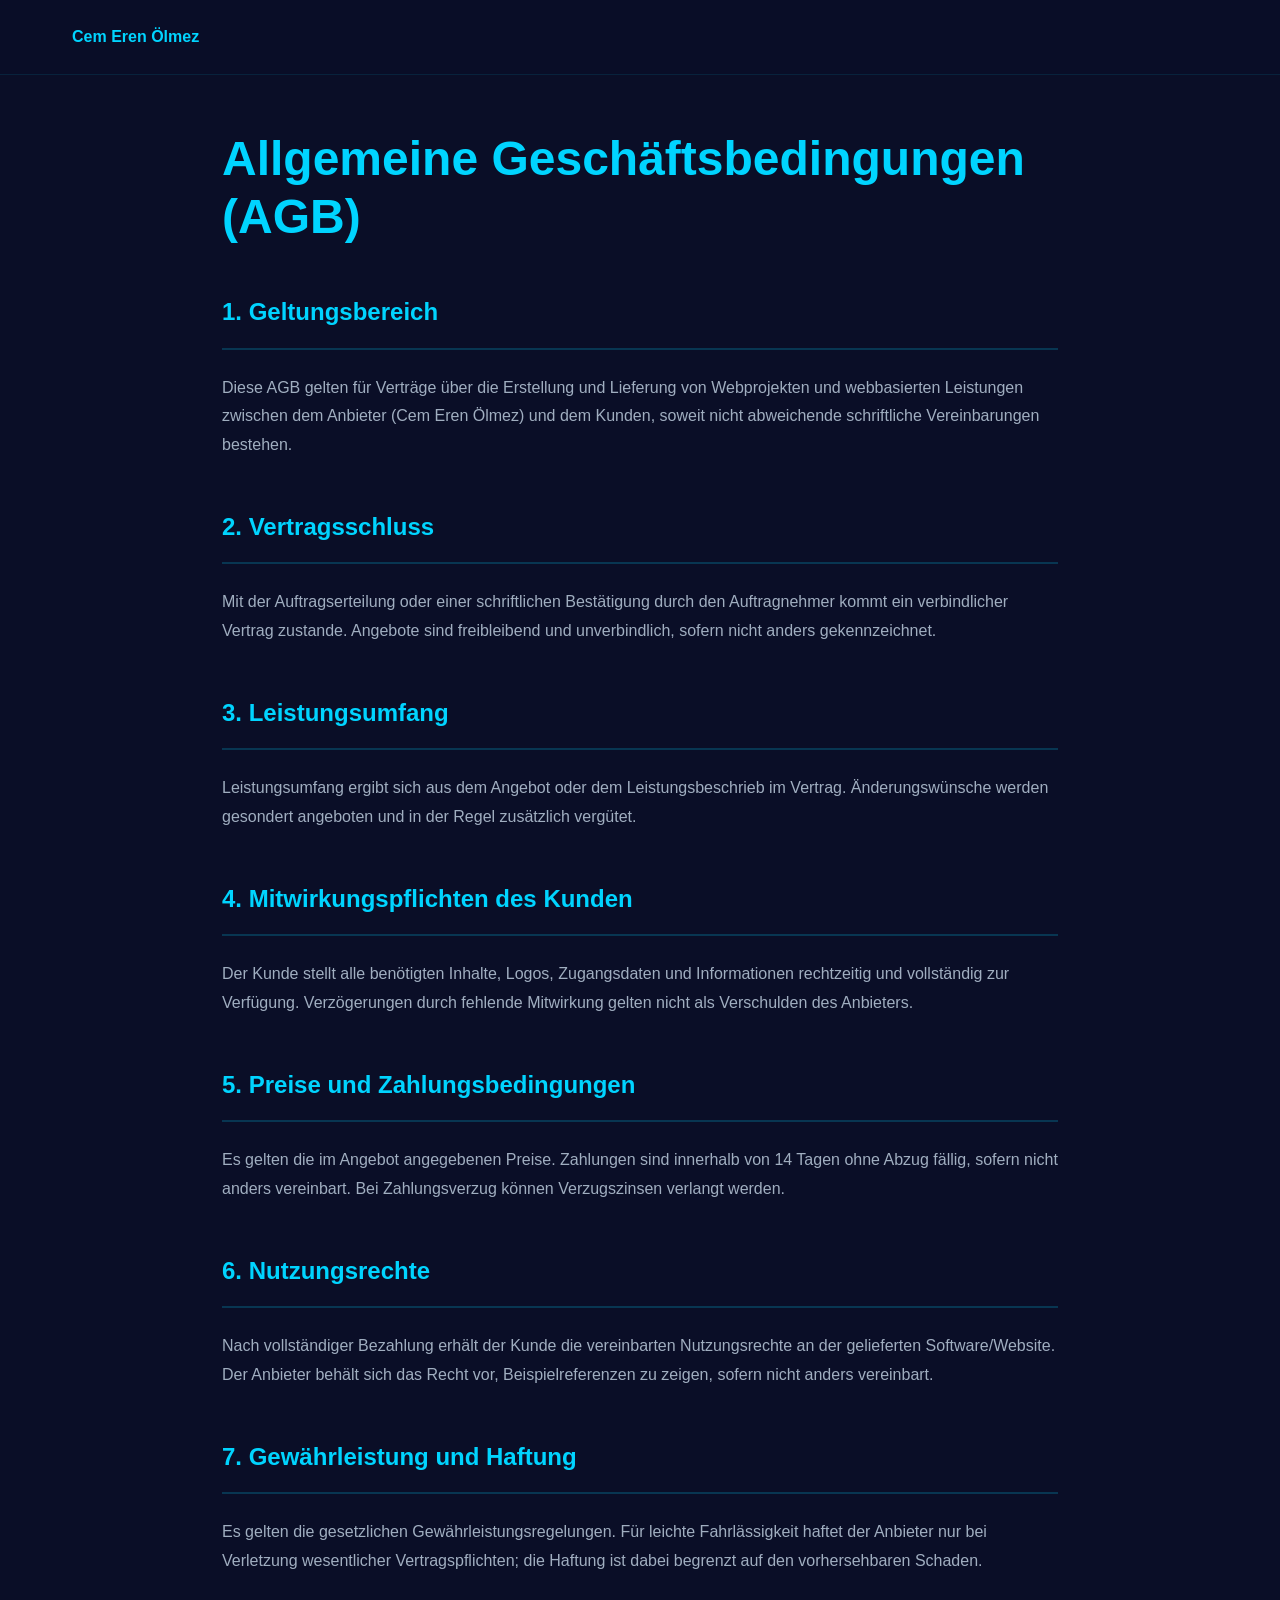
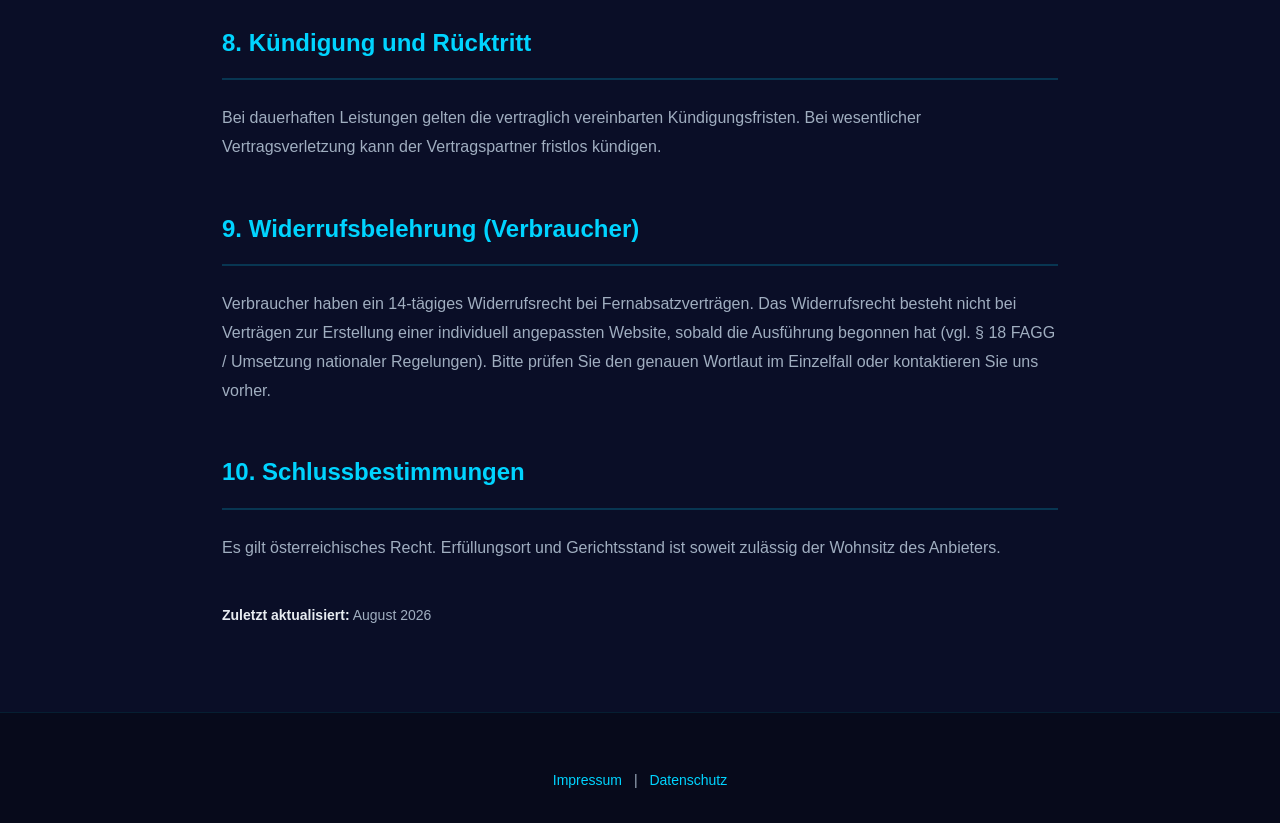
==== agb.html @ 2ee8f407 "Add AGB, invoice template; update impressum & datenschutz for business use; cookie consent and respo" ====
<!doctype html>
<html lang="de">
  <head>
    <meta charset="utf-8" />
    <meta name="viewport" content="width=device-width, initial-scale=1" />
    <title>AGB – Allgemeine Geschäftsbedingungen</title>
    <link rel="stylesheet" href="style.css" />
  </head>
  <body>
    <nav class="navbar">
      <div class="nav-container">
        <a href="index.html" class="nav-logo">Cem Eren Ölmez</a>
      </div>
    </nav>

    <section class="legal-page" style="margin-top: 70px; padding: 60px 20px">
      <div class="container" style="max-width: 900px">
        <h1>Allgemeine Geschäftsbedingungen (AGB)</h1>

        <h2>1. Geltungsbereich</h2>
        <p>
          Diese AGB gelten für Verträge über die Erstellung und Lieferung von
          Webprojekten und webbasierten Leistungen zwischen dem Anbieter (Cem
          Eren Ölmez) und dem Kunden, soweit nicht abweichende schriftliche
          Vereinbarungen bestehen.
        </p>

        <h2>2. Vertragsschluss</h2>
        <p>
          Mit der Auftragserteilung oder einer schriftlichen Bestätigung durch
          den Auftragnehmer kommt ein verbindlicher Vertrag zustande. Angebote
          sind freibleibend und unverbindlich, sofern nicht anders
          gekennzeichnet.
        </p>

        <h2>3. Leistungsumfang</h2>
        <p>
          Leistungsumfang ergibt sich aus dem Angebot oder dem
          Leistungsbeschrieb im Vertrag. Änderungswünsche werden gesondert
          angeboten und in der Regel zusätzlich vergütet.
        </p>

        <h2>4. Mitwirkungspflichten des Kunden</h2>
        <p>
          Der Kunde stellt alle benötigten Inhalte, Logos, Zugangsdaten und
          Informationen rechtzeitig und vollständig zur Verfügung. Verzögerungen
          durch fehlende Mitwirkung gelten nicht als Verschulden des Anbieters.
        </p>

        <h2>5. Preise und Zahlungsbedingungen</h2>
        <p>
          Es gelten die im Angebot angegebenen Preise. Zahlungen sind innerhalb
          von 14 Tagen ohne Abzug fällig, sofern nicht anders vereinbart. Bei
          Zahlungsverzug können Verzugszinsen verlangt werden.
        </p>

        <h2>6. Nutzungsrechte</h2>
        <p>
          Nach vollständiger Bezahlung erhält der Kunde die vereinbarten
          Nutzungsrechte an der gelieferten Software/Website. Der Anbieter
          behält sich das Recht vor, Beispielreferenzen zu zeigen, sofern nicht
          anders vereinbart.
        </p>

        <h2>7. Gewährleistung und Haftung</h2>
        <p>
          Es gelten die gesetzlichen Gewährleistungsregelungen. Für leichte
          Fahrlässigkeit haftet der Anbieter nur bei Verletzung wesentlicher
          Vertragspflichten; die Haftung ist dabei begrenzt auf den
          vorhersehbaren Schaden.
        </p>

        <h2>8. Kündigung und Rücktritt</h2>
        <p>
          Bei dauerhaften Leistungen gelten die vertraglich vereinbarten
          Kündigungsfristen. Bei wesentlicher Vertragsverletzung kann der
          Vertragspartner fristlos kündigen.
        </p>

        <h2>9. Widerrufsbelehrung (Verbraucher)</h2>
        <p>
          Verbraucher haben ein 14-tägiges Widerrufsrecht bei
          Fernabsatzverträgen. Das Widerrufsrecht besteht nicht bei Verträgen
          zur Erstellung einer individuell angepassten Website, sobald die
          Ausführung begonnen hat (vgl. § 18 FAGG / Umsetzung nationaler
          Regelungen). Bitte prüfen Sie den genauen Wortlaut im Einzelfall oder
          kontaktieren Sie uns vorher.
        </p>

        <h2>10. Schlussbestimmungen</h2>
        <p>
          Es gilt österreichisches Recht. Erfüllungsort und Gerichtsstand ist
          soweit zulässig der Wohnsitz des Anbieters.
        </p>

        <p style="margin-top: 40px; font-size: 14px; color: #a0aec0">
          <strong>Zuletzt aktualisiert:</strong> August 2026
        </p>
      </div>
    </section>

    <footer class="footer">
      <div class="container">
        <div class="footer-links">
          <a href="impressum.html">Impressum</a>
          <span> | </span>
          <a href="datenschutz.html">Datenschutz</a>
        </div>
      </div>
    </footer>

    <script src="script.js"></script>
  </body>
</html>
---- style.css ----
/* ========== CSS-Variablen / Design System ========== */
:root {
  /* Farben */
  --primary-color: #00d4ff;
  --secondary-color: #0096d4;
  --dark-bg: #0a0e27;
  --dark-bg-light: #151b34;
  --text-light: #e8ecf1;
  --text-muted: #a0aec0;

  /* Typografie */
  --font-family:
    "Inter", "Manrope", -apple-system, BlinkMacSystemFont, "Segoe UI",
    sans-serif;
  --font-size-base: 16px;
  --font-size-small: 14px;
  --font-size-large: 20px;
  --font-size-xl: 24px;
  --font-size-2xl: 32px;
  --font-size-3xl: 48px;

  /* Fluid typography for headings */
  --fluid-h1: clamp(1.8rem, 2.5vw + 1rem, 3rem);

  /* Abstände */
  --spacing-xs: 8px;
  --spacing-sm: 16px;
  --spacing-md: 24px;
  --spacing-lg: 32px;
  --spacing-xl: 48px;
  --spacing-2xl: 64px;

  /* Übergänge */
  --transition: all 0.3s ease;
}

/* ========== Basis-Styles ========== */
* {
  margin: 0;
  padding: 0;
  box-sizing: border-box;
}

html {
  scroll-behavior: smooth;
  scroll-padding-top: 150px;
}

body {
  font-family: var(--font-family);
  font-size: var(--font-size-base);
  background-color: var(--dark-bg);
  color: var(--text-light);
  line-height: 1.6;
  overflow-x: hidden;
}

/* ========== Typography ========== */
h1 {
  font-size: var(--font-size-3xl);
  font-weight: 700;
  margin-bottom: var(--spacing-md);
  line-height: 1.2;
}

h2 {
  font-size: var(--font-size-2xl);
  font-weight: 700;
  margin-bottom: var(--spacing-lg);
  text-align: center;
}

h3 {
  font-size: var(--font-size-xl);
  font-weight: 600;
  margin-bottom: var(--spacing-sm);
}

p {
  margin-bottom: var(--spacing-md);
  color: var(--text-muted);
}

a {
  color: var(--primary-color);
  text-decoration: none;
  transition: var(--transition);
}

a:hover {
  color: var(--secondary-color);
}

/* ========== Container ========== */
.container {
  max-width: 1200px;
  margin: 0 auto;
  padding: 0 var(--spacing-lg);
}

/* ========== Navigation ========== */
.navbar {
  position: fixed;
  top: 0;
  width: 100%;
  background-color: rgba(10, 14, 39, 0.95);
  backdrop-filter: blur(10px);
  z-index: 100;
  border-bottom: 1px solid rgba(0, 212, 255, 0.1);
}

.nav-container {
  max-width: 1200px;
  margin: 0 auto;
  padding: var(--spacing-md) var(--spacing-lg);
  display: flex;
  justify-content: space-between;
  align-items: center;
}

.nav-logo {
  font-size: var(--font-size-lg);
  font-weight: 700;
  color: var(--primary-color);
}

.nav-links {
  display: flex;
  list-style: none;
  gap: var(--spacing-lg);
}

.nav-links a {
  color: var(--text-light);
  font-size: var(--font-size-small);
  font-weight: 500;
  transition: var(--transition);
}

.nav-links a:hover {
  color: var(--primary-color);
}

/* ========== Burger Menu ========== */
.burger-menu {
  display: none;
  flex-direction: column;
  background: none;
  border: none;
  cursor: pointer;
  gap: 6px;
}

.burger-menu span {
  width: 25px;
  height: 3px;
  background-color: var(--primary-color);
  border-radius: 2px;
  transition: var(--transition);
}

.burger-menu.active span:nth-child(1) {
  transform: rotate(45deg) translate(10px, 10px);
}

.burger-menu.active span:nth-child(2) {
  opacity: 0;
}

.burger-menu.active span:nth-child(3) {
  transform: rotate(-45deg) translate(7px, -7px);
}

/* ========== Hero Section ========== */
.hero {
  margin-top: 70px;
  min-height: calc(100vh - 70px);
  display: flex;
  align-items: center;
  justify-content: center;
  background: linear-gradient(
    135deg,
    var(--dark-bg) 0%,
    var(--dark-bg-light) 100%
  );
  position: relative;
  overflow: hidden;
}

.hero::before {
  content: "";
  position: absolute;
  width: 500px;
  height: 500px;
  background: radial-gradient(
    circle,
    rgba(0, 212, 255, 0.1) 0%,
    transparent 70%
  );
  border-radius: 50%;
  top: -200px;
  right: -200px;
}

.hero-content {
  text-align: center;
  position: relative;
  z-index: 1;
  max-width: 700px;
  padding: 0 var(--spacing-md);
}

.hero-content h1 {
  font-size: var(--fluid-h1);
  background: linear-gradient(
    135deg,
    var(--primary-color) 0%,
    var(--secondary-color) 100%
  );
  -webkit-background-clip: text;
  -webkit-text-fill-color: transparent;
  background-clip: text;
  margin-bottom: var(--spacing-md);
}

.hero-subtitle {
  font-size: var(--font-size-xl);
  color: var(--text-light);
  margin-bottom: var(--spacing-sm);
  font-weight: 600;
}

.hero-description {
  font-size: var(--font-size-large);
  color: var(--text-muted);
  margin-bottom: var(--spacing-xl);
}

.hero-buttons {
  display: flex;
  gap: var(--spacing-md);
  justify-content: center;
  flex-wrap: wrap;
}

/* ========== Buttons ========== */
.btn {
  padding: var(--spacing-sm) var(--spacing-lg);
  border-radius: 8px;
  font-weight: 600;
  font-size: var(--font-size-small);
  border: 2px solid transparent;
  cursor: pointer;
  transition: var(--transition);
  display: inline-block;
  text-align: center;
}

.btn-primary {
  background-color: var(--primary-color);
  color: var(--dark-bg);
}

.btn-primary:hover {
  background-color: var(--secondary-color);
  transform: translateY(-2px);
  box-shadow: 0 10px 30px rgba(0, 212, 255, 0.2);
}

.btn-secondary {
  border: 2px solid var(--primary-color);
  color: var(--primary-color);
  background-color: transparent;
}

.btn-secondary:hover {
  background-color: rgba(0, 212, 255, 0.1);
  transform: translateY(-2px);
}

.btn-small {
  padding: var(--spacing-xs) var(--spacing-md);
  font-size: var(--font-size-small);
}

/* ========== Sections ========== */
section {
  padding: var(--spacing-2xl) 0;
}

section.about,
section.services,
section.process,
section.contact {
  background-color: var(--dark-bg-light);
}

section h2 {
  color: var(--primary-color);
  margin-bottom: var(--spacing-xl);
}

/* ========== About Section ========== */
.about p {
  color: var(--text-light);
  font-size: var(--font-size-large);
  max-width: 800px;
  margin: 0 auto;
  text-align: center;
}

/* ========== Skills Section ========== */
.skills-grid {
  display: grid;
  grid-template-columns: repeat(auto-fit, minmax(250px, 1fr));
  gap: var(--spacing-lg);
}

.skill-card {
  background-color: var(--dark-bg-light);
  padding: var(--spacing-lg);
  border-radius: 12px;
  border: 1px solid rgba(0, 212, 255, 0.2);
  transition: var(--transition);
}

.skill-card:hover {
  border-color: var(--primary-color);
  transform: translateY(-5px);
  box-shadow: 0 10px 30px rgba(0, 212, 255, 0.1);
}

.skill-card h3 {
  color: var(--primary-color);
  margin-bottom: var(--spacing-md);
}

.skill-card p {
  color: var(--text-muted);
}

/* ========== Projects Section ========== */
.projects-grid {
  display: grid;
  grid-template-columns: repeat(auto-fit, minmax(300px, 1fr));
  gap: var(--spacing-lg);
}

.project-card {
  background-color: var(--dark-bg-light);
  padding: var(--spacing-lg);
  border-radius: 12px;
  border: 1px solid rgba(0, 212, 255, 0.2);
  transition: var(--transition);
}

.project-card:hover {
  border-color: var(--primary-color);
  transform: translateY(-5px);
  box-shadow: 0 10px 30px rgba(0, 212, 255, 0.1);
}

.project-card h3 {
  color: var(--primary-color);
  margin-bottom: var(--spacing-md);
}

.project-card p {
  margin-bottom: var(--spacing-md);
  color: var(--text-muted);
}

/* ========== Services Section ========== */
.services-grid {
  display: grid;
  grid-template-columns: repeat(auto-fit, minmax(280px, 1fr));
  gap: var(--spacing-lg);
}

.service-item {
  background-color: rgba(0, 212, 255, 0.05);
  padding: var(--spacing-lg);
  border-radius: 12px;
  border-left: 4px solid var(--primary-color);
  transition: var(--transition);
}

.service-item:hover {
  background-color: rgba(0, 212, 255, 0.1);
  transform: translateX(5px);
}

.service-item h3 {
  color: var(--primary-color);
  margin-bottom: var(--spacing-sm);
}

.service-item p {
  color: var(--text-muted);
  font-size: var(--font-size-small);
}

/* ========== Process Section ========== */
.process-steps {
  display: grid;
  grid-template-columns: repeat(auto-fit, minmax(200px, 1fr));
  gap: var(--spacing-lg);
}

.step {
  text-align: center;
  padding: var(--spacing-lg);
  background-color: rgba(0, 212, 255, 0.05);
  border-radius: 12px;
  transition: var(--transition);
}

.step:hover {
  background-color: rgba(0, 212, 255, 0.1);
  transform: translateY(-5px);
}

.step-number {
  display: inline-flex;
  align-items: center;
  justify-content: center;
  width: 50px;
  height: 50px;
  background-color: var(--primary-color);
  color: var(--dark-bg);
  border-radius: 50%;
  font-size: var(--font-size-xl);
  font-weight: 700;
  margin-bottom: var(--spacing-md);
}

.step h3 {
  color: var(--primary-color);
  margin-bottom: var(--spacing-sm);
}

.step p {
  font-size: var(--font-size-small);
  color: var(--text-muted);
}

/* ========== Contact Section ========== */
.contact {
  text-align: center;
}

.contact h2 {
  color: var(--primary-color);
}

.contact > .container > p {
  color: var(--text-light);
  font-size: var(--font-size-large);
  max-width: 600px;
  margin: 0 auto var(--spacing-xl);
}

.contact-methods {
  display: flex;
  gap: var(--spacing-md);
  justify-content: center;
  flex-wrap: wrap;
}

/* ========== Footer ========== */
.footer {
  background-color: rgba(0, 0, 0, 0.3);
  padding: var(--spacing-lg) 0;
  text-align: center;
  border-top: 1px solid rgba(0, 212, 255, 0.1);
}

.footer p {
  margin: 0;
  font-size: var(--font-size-small);
  color: var(--text-muted);
}

/* ========== Cookie Banner ========== */
.cookie-banner {
  position: fixed;
  left: 50%;
  transform: translateX(-50%);
  bottom: 24px;
  background: rgba(10, 14, 39, 0.98);
  border: 1px solid rgba(0, 212, 255, 0.08);
  padding: 12px 16px;
  border-radius: 12px;
  box-shadow: 0 10px 30px rgba(0, 0, 0, 0.5);
  z-index: 120;
  max-width: 1100px;
  width: calc(100% - 48px);
}

.cookie-banner p {
  margin: 0 12px 0 0;
  color: var(--text-light);
  display: inline-block;
}

.cookie-actions {
  display: inline-flex;
  gap: 8px;
  align-items: center;
}

.cookie-banner .btn-link {
  background: none;
  color: var(--text-muted);
  border: none;
  padding: 8px;
}

/* ========== Footer Links ========== */
.footer-links {
  margin-top: var(--spacing-md);
  font-size: var(--font-size-small);
}

.footer-links a {
  color: var(--primary-color);
  text-decoration: none;
  transition: var(--transition);
}

.footer-links a:hover {
  color: var(--secondary-color);
  text-decoration: underline;
}

.footer-links span {
  color: var(--text-muted);
  margin: 0 var(--spacing-xs);
}

/* ========== Legal Pages (Impressum, Datenschutz) ========== */
.legal-page {
  background-color: var(--dark-bg);
  color: var(--text-light);
}

.legal-page h1 {
  color: var(--primary-color);
  margin-bottom: var(--spacing-lg);
  font-size: var(--font-size-3xl);
}

.legal-page h2 {
  color: var(--primary-color);
  margin-top: var(--spacing-xl);
  margin-bottom: var(--spacing-md);
  font-size: var(--font-size-xl);
  text-align: left;
  border-bottom: 2px solid rgba(0, 212, 255, 0.2);
  padding-bottom: var(--spacing-sm);
}

.legal-page h3 {
  color: var(--text-light);
  margin-top: var(--spacing-lg);
  margin-bottom: var(--spacing-sm);
}

.legal-page p,
.legal-page li {
  color: var(--text-muted);
  line-height: 1.8;
  margin-bottom: var(--spacing-md);
}

.legal-page ul {
  margin-left: var(--spacing-lg);
  margin-bottom: var(--spacing-md);
}

.legal-page strong {
  color: var(--text-light);
}

.legal-page .nav-logo {
  cursor: pointer;
}

/* ========== Responsive Design ========== */
@media (max-width: 768px) {
  :root {
    --font-size-3xl: 32px;
    --font-size-2xl: 24px;
    --spacing-2xl: 40px;
  }

  .burger-menu {
    display: flex;
  }

  .nav-links {
    position: fixed;
    left: -100%;
    top: 70px;
    flex-direction: column;
    background-color: var(--dark-bg-light);
    width: 100%;
    text-align: center;
    transition: 0.3s;
    gap: var(--spacing-md);
    padding: var(--spacing-lg) 0;
    border-bottom: 1px solid rgba(0, 212, 255, 0.1);
  }

  .nav-links.active {
    left: 0;
  }

  .nav-container {
    flex-direction: row;
  }

  .hero {
    margin-top: 70px;
  }

  .hero-buttons {
    flex-direction: column;
  }

  .btn {
    width: 100%;
  }

  .cookie-banner {
    left: 0;
    transform: none;
    width: 100%;
    border-radius: 0;
    bottom: 0;
  }

  .skills-grid,
  .projects-grid,
  .services-grid,
  .process-steps {
    grid-template-columns: 1fr;
  }

  section {
    padding: var(--spacing-xl) 0;
  }
}

@media (max-width: 480px) {
  :root {
    --font-size-3xl: 24px;
    --font-size-2xl: 20px;
    --font-size-xl: 18px;
    --spacing-lg: 16px;
    --spacing-xl: 24px;
  }

  .nav-logo {
    font-size: var(--font-size-base);
  }

  h1 {
    font-size: var(--font-size-2xl);
  }

  .container {
    padding: 0 var(--spacing-md);
  }
}
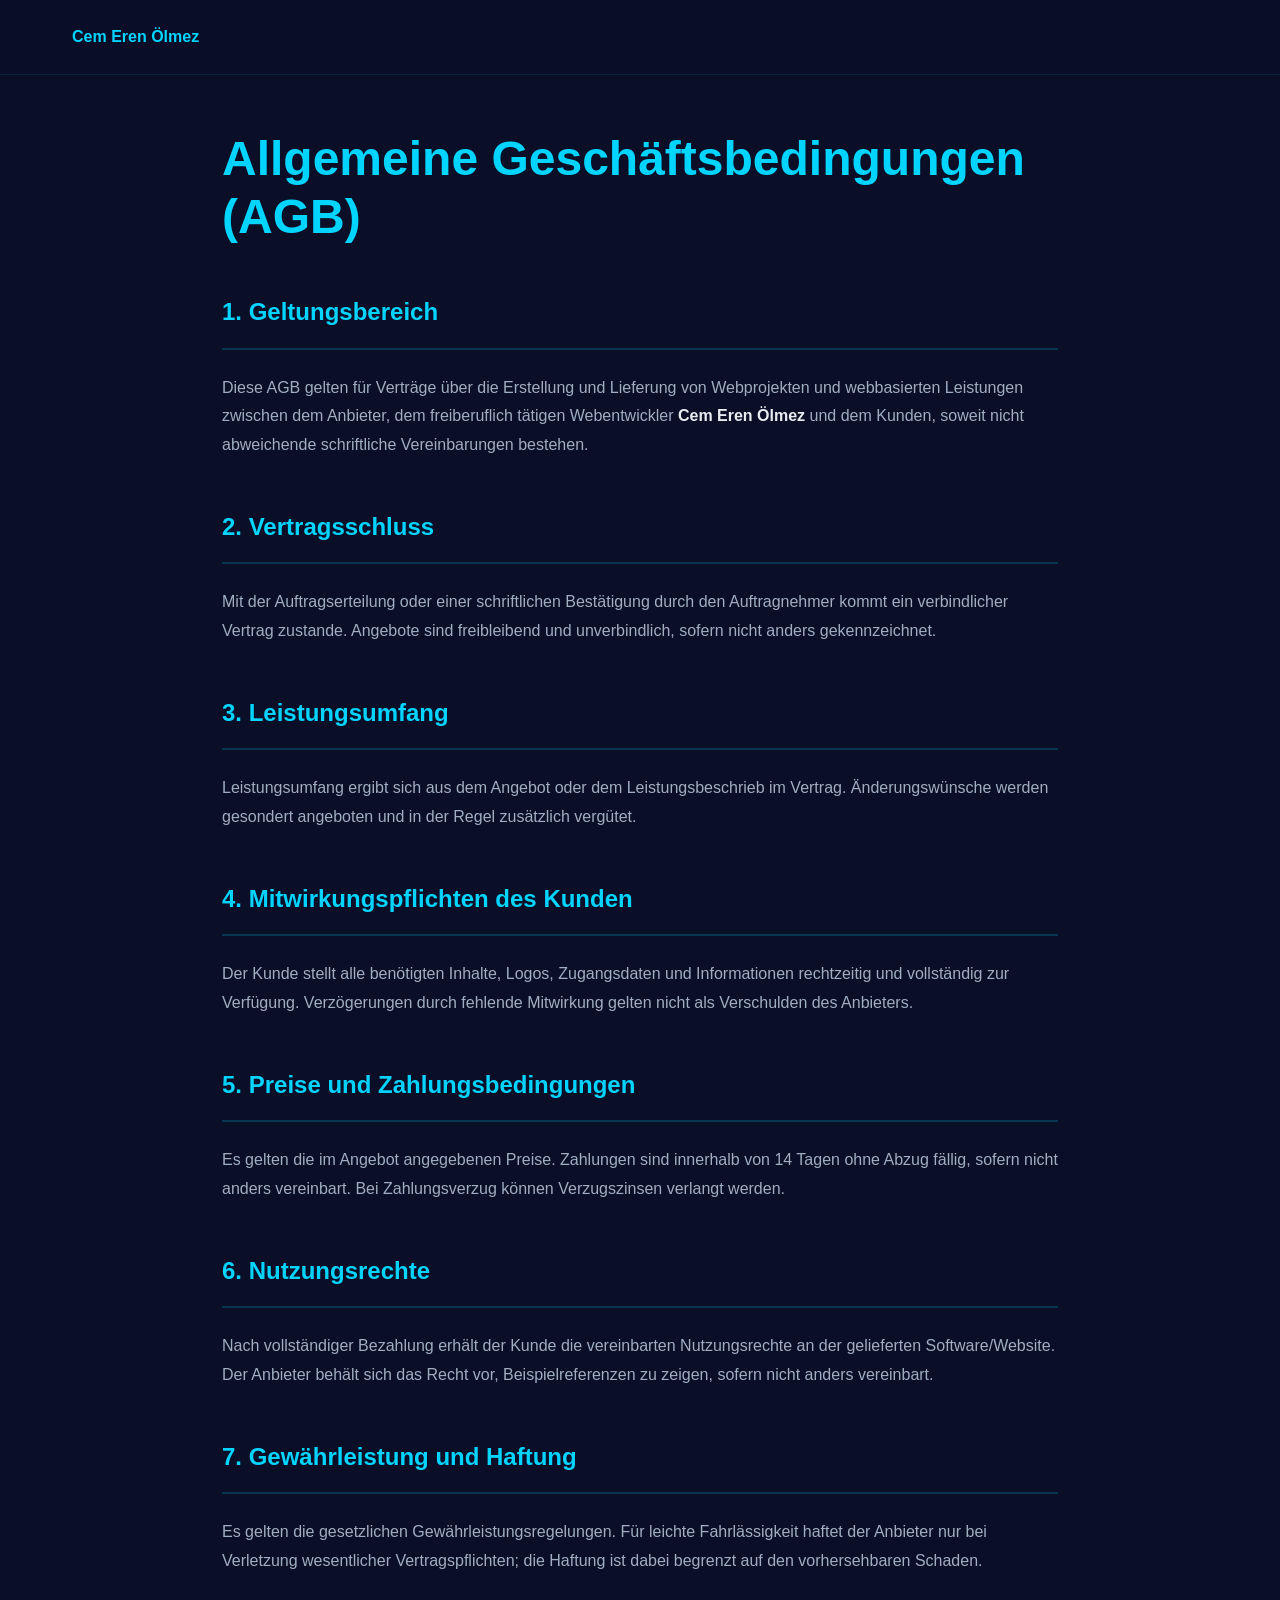
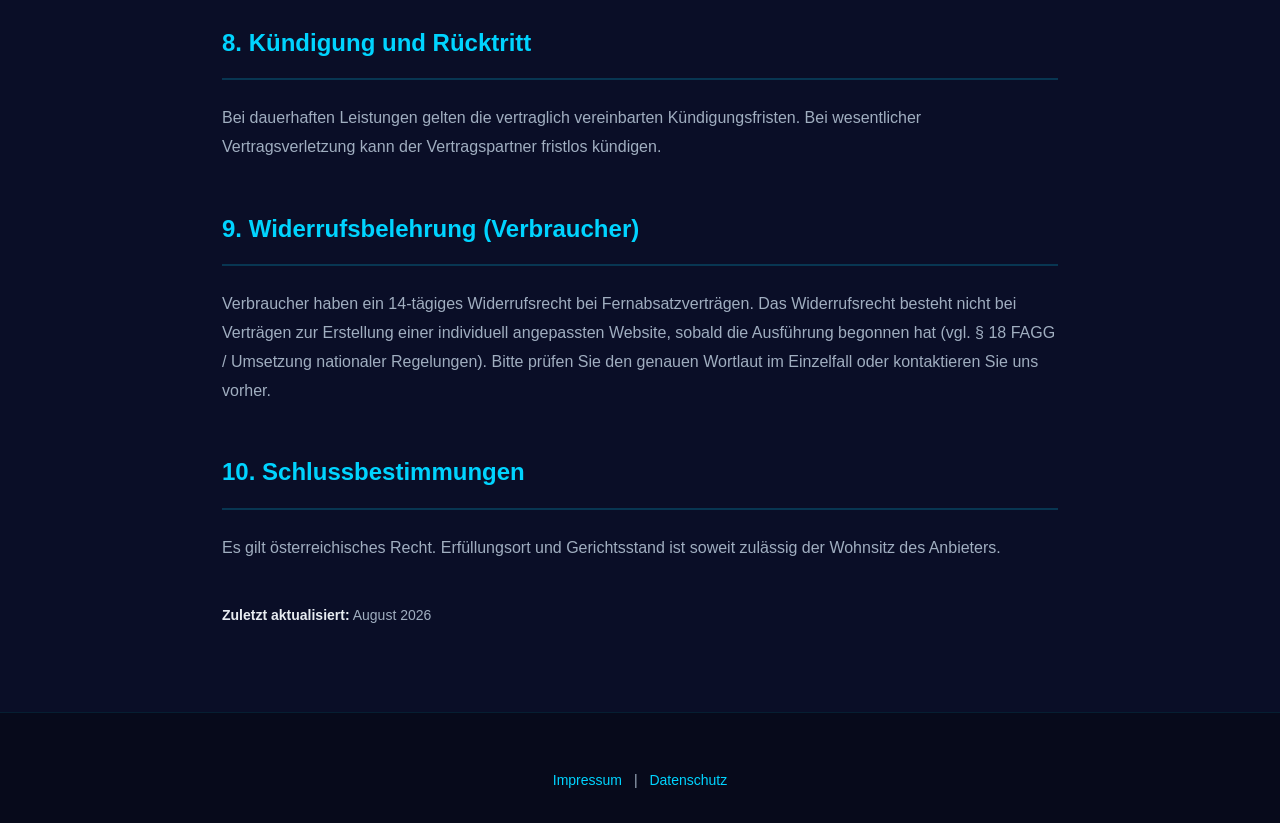
==== commit 6940d847: "Adjust texts for freelancing: present as freiberuflich (Impressum, Datenschutz, AGB)" ====
--- a/agb.html
+++ b/agb.html
@@ -20,9 +20,10 @@
         <h2>1. Geltungsbereich</h2>
         <p>
           Diese AGB gelten für Verträge über die Erstellung und Lieferung von
-          Webprojekten und webbasierten Leistungen zwischen dem Anbieter (Cem
-          Eren Ölmez) und dem Kunden, soweit nicht abweichende schriftliche
-          Vereinbarungen bestehen.
+          Webprojekten und webbasierten Leistungen zwischen dem Anbieter,
+          dem freiberuflich tätigen Webentwickler <strong>Cem Eren Ölmez</strong>
+          und dem Kunden, soweit nicht abweichende schriftliche Vereinbarungen
+          bestehen.
         </p>
 
         <h2>2. Vertragsschluss</h2>
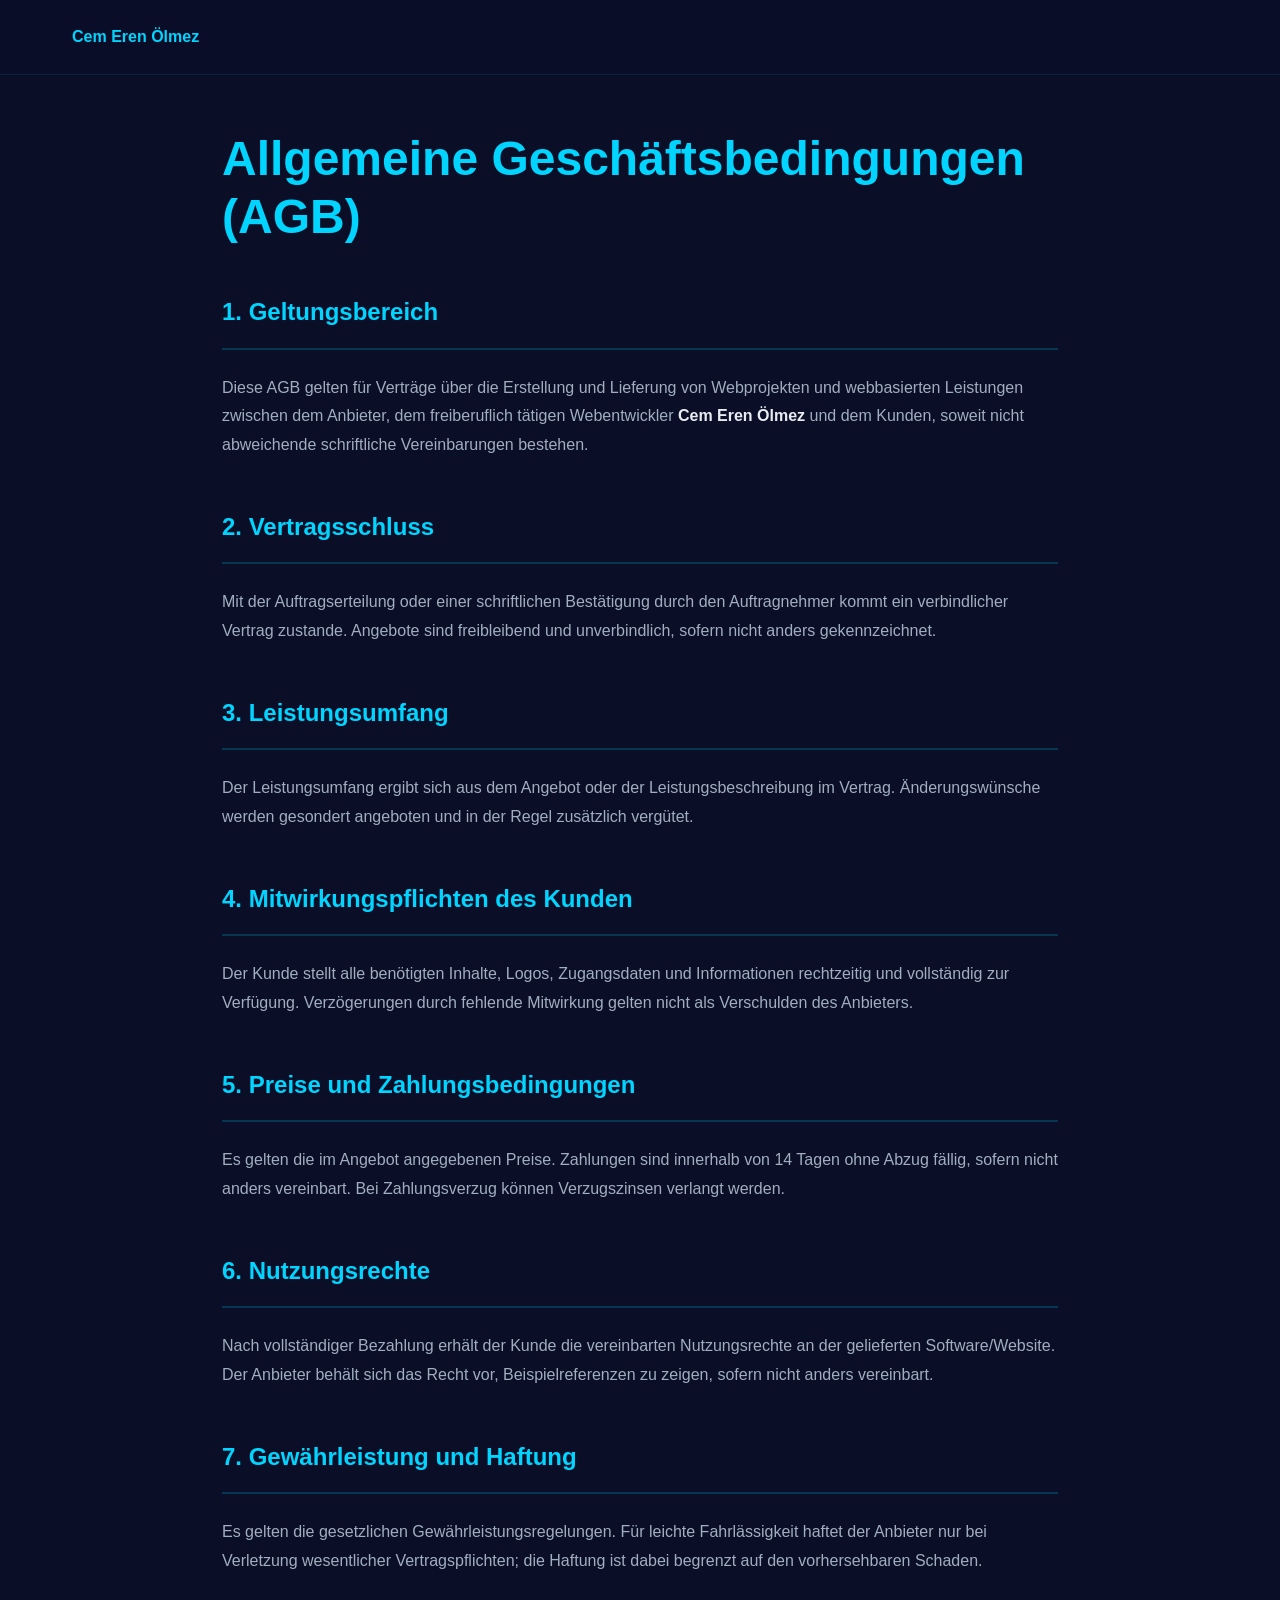
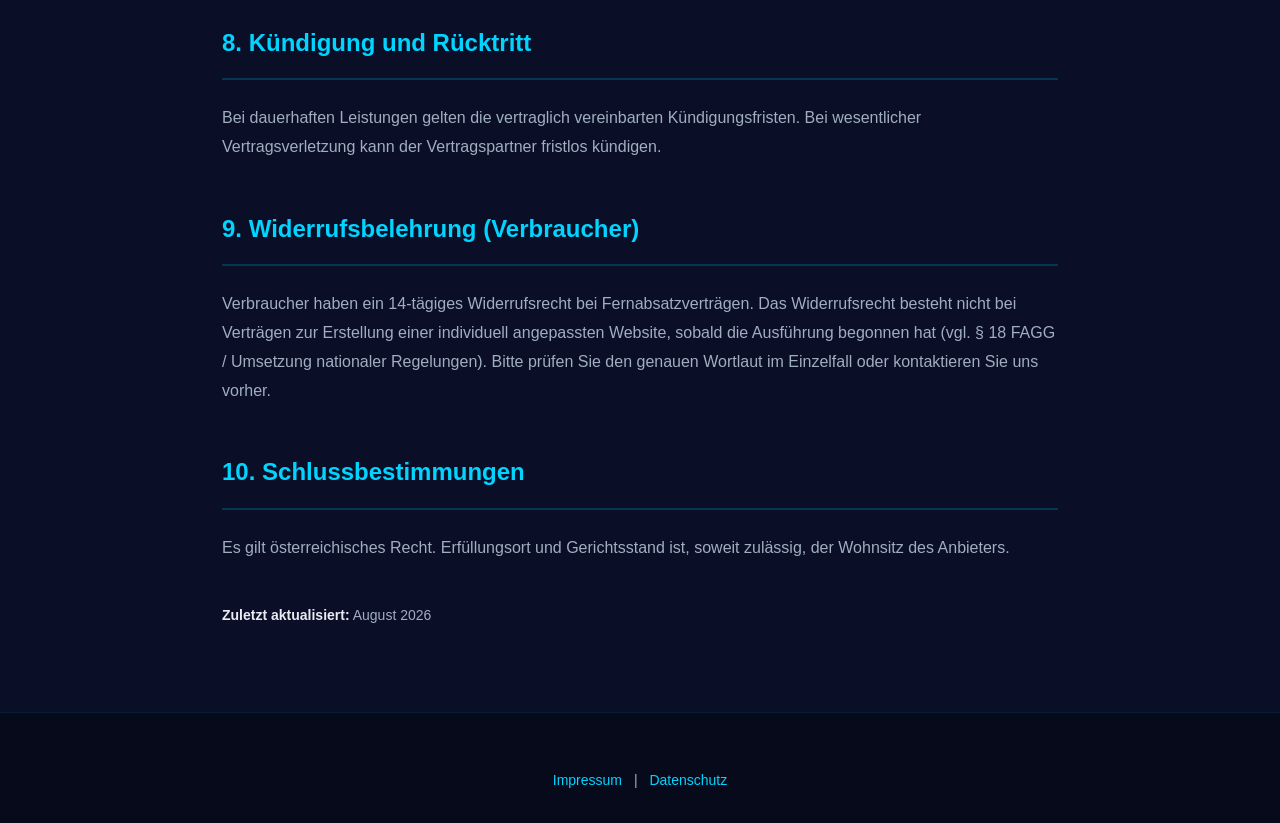
==== commit 1f91eae0: "improve portfolio content and project presentation" ====
--- a/agb.html
+++ b/agb.html
@@ -20,8 +20,8 @@
         <h2>1. Geltungsbereich</h2>
         <p>
           Diese AGB gelten für Verträge über die Erstellung und Lieferung von
-          Webprojekten und webbasierten Leistungen zwischen dem Anbieter,
-          dem freiberuflich tätigen Webentwickler <strong>Cem Eren Ölmez</strong>
+          Webprojekten und webbasierten Leistungen zwischen dem Anbieter, dem
+          freiberuflich tätigen Webentwickler <strong>Cem Eren Ölmez</strong>
           und dem Kunden, soweit nicht abweichende schriftliche Vereinbarungen
           bestehen.
         </p>
@@ -36,8 +36,8 @@
 
         <h2>3. Leistungsumfang</h2>
         <p>
-          Leistungsumfang ergibt sich aus dem Angebot oder dem
-          Leistungsbeschrieb im Vertrag. Änderungswünsche werden gesondert
+          Der Leistungsumfang ergibt sich aus dem Angebot oder der
+          Leistungsbeschreibung im Vertrag. Änderungswünsche werden gesondert
           angeboten und in der Regel zusätzlich vergütet.
         </p>
 
@@ -90,8 +90,8 @@
 
         <h2>10. Schlussbestimmungen</h2>
         <p>
-          Es gilt österreichisches Recht. Erfüllungsort und Gerichtsstand ist
-          soweit zulässig der Wohnsitz des Anbieters.
+          Es gilt österreichisches Recht. Erfüllungsort und Gerichtsstand ist,
+          soweit zulässig, der Wohnsitz des Anbieters.
         </p>
 
         <p style="margin-top: 40px; font-size: 14px; color: #a0aec0">
--- a/style.css
+++ b/style.css
@@ -1,14 +1,10 @@
-/* ========== CSS-Variablen / Design System ========== */
 :root {
-  /* Farben */
   --primary-color: #00d4ff;
   --secondary-color: #0096d4;
   --dark-bg: #0a0e27;
   --dark-bg-light: #151b34;
   --text-light: #e8ecf1;
   --text-muted: #a0aec0;
-
-  /* Typografie */
   --font-family:
     "Inter", "Manrope", -apple-system, BlinkMacSystemFont, "Segoe UI",
     sans-serif;
@@ -18,29 +14,20 @@
   --font-size-xl: 24px;
   --font-size-2xl: 32px;
   --font-size-3xl: 48px;
-
-  /* Fluid typography for headings */
   --fluid-h1: clamp(1.8rem, 2.5vw + 1rem, 3rem);
-
-  /* Abstände */
   --spacing-xs: 8px;
   --spacing-sm: 16px;
   --spacing-md: 24px;
   --spacing-lg: 32px;
   --spacing-xl: 48px;
   --spacing-2xl: 64px;
-
-  /* Übergänge */
   --transition: all 0.3s ease;
 }
-
-/* ========== Basis-Styles ========== */
 * {
   margin: 0;
   padding: 0;
   box-sizing: border-box;
 }
-
 html {
   scroll-behavior: smooth;
   scroll-padding-top: 150px;
@@ -55,7 +42,6 @@
   overflow-x: hidden;
 }
 
-/* ========== Typography ========== */
 h1 {
   font-size: var(--font-size-3xl);
   font-weight: 700;
@@ -91,14 +77,12 @@
   color: var(--secondary-color);
 }
 
-/* ========== Container ========== */
 .container {
   max-width: 1200px;
   margin: 0 auto;
   padding: 0 var(--spacing-lg);
 }
 
-/* ========== Navigation ========== */
 .navbar {
   position: fixed;
   top: 0;
@@ -141,7 +125,6 @@
   color: var(--primary-color);
 }
 
-/* ========== Burger Menu ========== */
 .burger-menu {
   display: none;
   flex-direction: column;
@@ -171,7 +154,6 @@
   transform: rotate(-45deg) translate(7px, -7px);
 }
 
-/* ========== Hero Section ========== */
 .hero {
   margin-top: 70px;
   min-height: calc(100vh - 70px);
@@ -243,7 +225,6 @@
   flex-wrap: wrap;
 }
 
-/* ========== Buttons ========== */
 .btn {
   padding: var(--spacing-sm) var(--spacing-lg);
   border-radius: 8px;
@@ -283,7 +264,6 @@
   font-size: var(--font-size-small);
 }
 
-/* ========== Sections ========== */
 section {
   padding: var(--spacing-2xl) 0;
 }
@@ -300,7 +280,6 @@
   margin-bottom: var(--spacing-xl);
 }
 
-/* ========== About Section ========== */
 .about p {
   color: var(--text-light);
   font-size: var(--font-size-large);
@@ -309,14 +288,16 @@
   text-align: center;
 }
 
-/* ========== Skills Section ========== */
 .skills-grid {
-  display: grid;
-  grid-template-columns: repeat(auto-fit, minmax(250px, 1fr));
+  display: flex;
+  flex-wrap: wrap;
+  justify-content: center;
   gap: var(--spacing-lg);
 }
 
 .skill-card {
+  flex: 1 1 250px;
+  max-width: 360px;
   background-color: var(--dark-bg-light);
   padding: var(--spacing-lg);
   border-radius: 12px;
@@ -347,6 +328,9 @@
 }
 
 .project-card {
+  display: flex;
+  flex-direction: column;
+  overflow: hidden;
   background-color: var(--dark-bg-light);
   padding: var(--spacing-lg);
   border-radius: 12px;
@@ -354,6 +338,17 @@
   transition: var(--transition);
 }
 
+.project-image {
+  display: block;
+  width: calc(100% + (2 * var(--spacing-lg)));
+  height: 150px;
+  margin: calc(-1 * var(--spacing-lg)) calc(-1 * var(--spacing-lg))
+    var(--spacing-lg);
+  object-fit: cover;
+  object-position: top center;
+  border-bottom: 1px solid rgba(0, 212, 255, 0.2);
+}
+
 .project-card:hover {
   border-color: var(--primary-color);
   transform: translateY(-5px);
@@ -366,18 +361,45 @@
 }
 
 .project-card p {
-  margin-bottom: var(--spacing-md);
-  color: var(--text-muted);
+  flex-grow: 1;
+  margin-bottom: var(--spacing-md);
+  color: var(--text-muted);
+}
+
+.project-tags {
+  display: flex;
+  flex-wrap: wrap;
+  gap: 0.5rem;
+  padding: 0;
+  margin: 0 0 var(--spacing-md);
+  list-style: none;
+}
+
+.project-tags li {
+  padding: 0.35rem 0.7rem;
+  border: 1px solid rgba(0, 212, 255, 0.3);
+  border-radius: 999px;
+  background: rgba(0, 212, 255, 0.08);
+  color: var(--primary-color);
+  font-size: 0.78rem;
+  font-weight: 600;
+}
+
+.project-card .btn {
+  align-self: flex-start;
 }
 
 /* ========== Services Section ========== */
 .services-grid {
-  display: grid;
-  grid-template-columns: repeat(auto-fit, minmax(280px, 1fr));
+  display: flex;
+  flex-wrap: wrap;
+  justify-content: center;
   gap: var(--spacing-lg);
 }
 
 .service-item {
+  flex: 1 1 280px;
+  max-width: 360px;
   background-color: rgba(0, 212, 255, 0.05);
   padding: var(--spacing-lg);
   border-radius: 12px;
@@ -401,9 +423,15 @@
 }
 
 /* ========== Process Section ========== */
+.process-intro {
+  max-width: 720px;
+  margin: calc(-1 * var(--spacing-md)) auto var(--spacing-xl);
+  text-align: center;
+}
+
 .process-steps {
   display: grid;
-  grid-template-columns: repeat(auto-fit, minmax(200px, 1fr));
+  grid-template-columns: repeat(auto-fit, minmax(min(240px, 100%), 1fr));
   gap: var(--spacing-lg);
 }
 
@@ -413,6 +441,12 @@
   background-color: rgba(0, 212, 255, 0.05);
   border-radius: 12px;
   transition: var(--transition);
+}
+
+.step:last-child {
+  grid-column: 1 / -1;
+  justify-self: center;
+  width: min(100%, 260px);
 }
 
 .step:hover {
@@ -437,6 +471,8 @@
 .step h3 {
   color: var(--primary-color);
   margin-bottom: var(--spacing-sm);
+  overflow-wrap: anywhere;
+  hyphens: auto;
 }
 
 .step p {
@@ -647,6 +683,21 @@
     grid-template-columns: 1fr;
   }
 
+  .skill-card,
+  .service-item {
+    max-width: none;
+  }
+
+  .project-image {
+    height: 180px;
+  }
+
+  .step:last-child {
+    grid-column: auto;
+    justify-self: stretch;
+    width: 100%;
+  }
+
   section {
     padding: var(--spacing-xl) 0;
   }
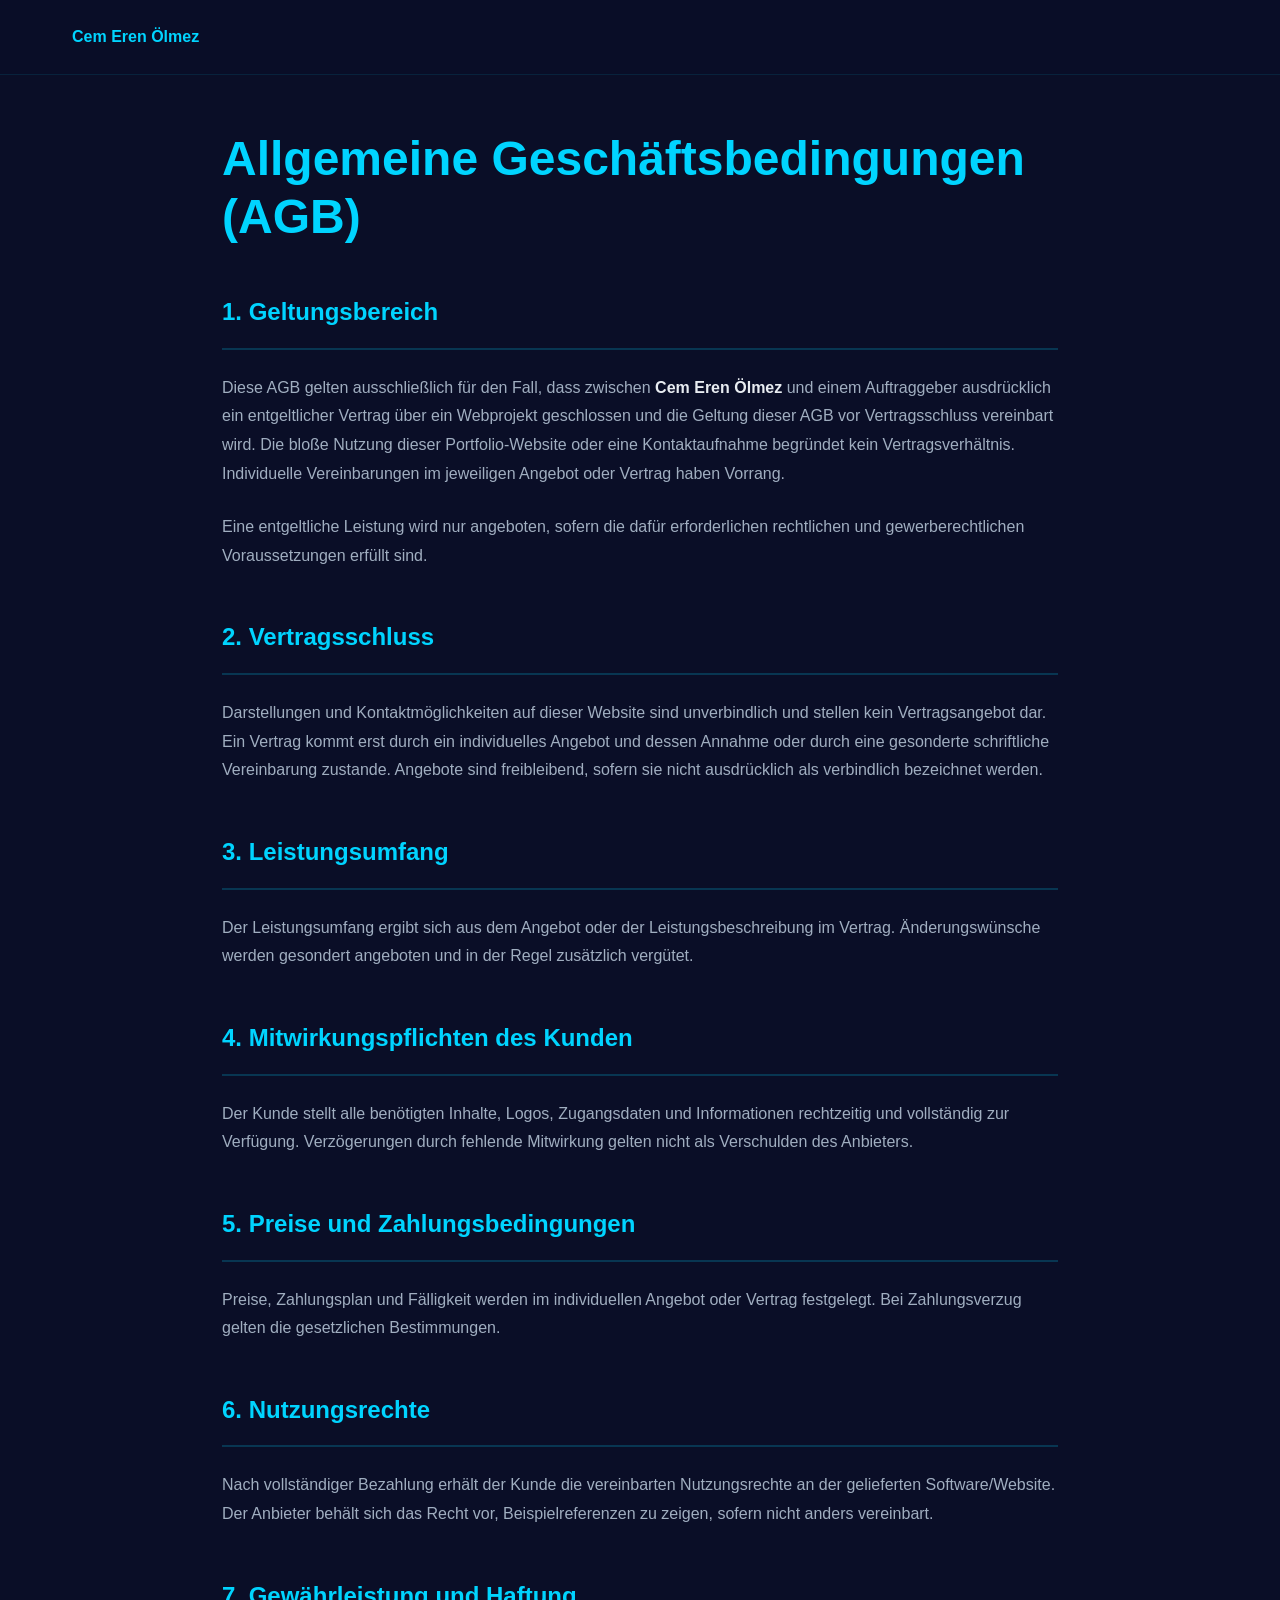
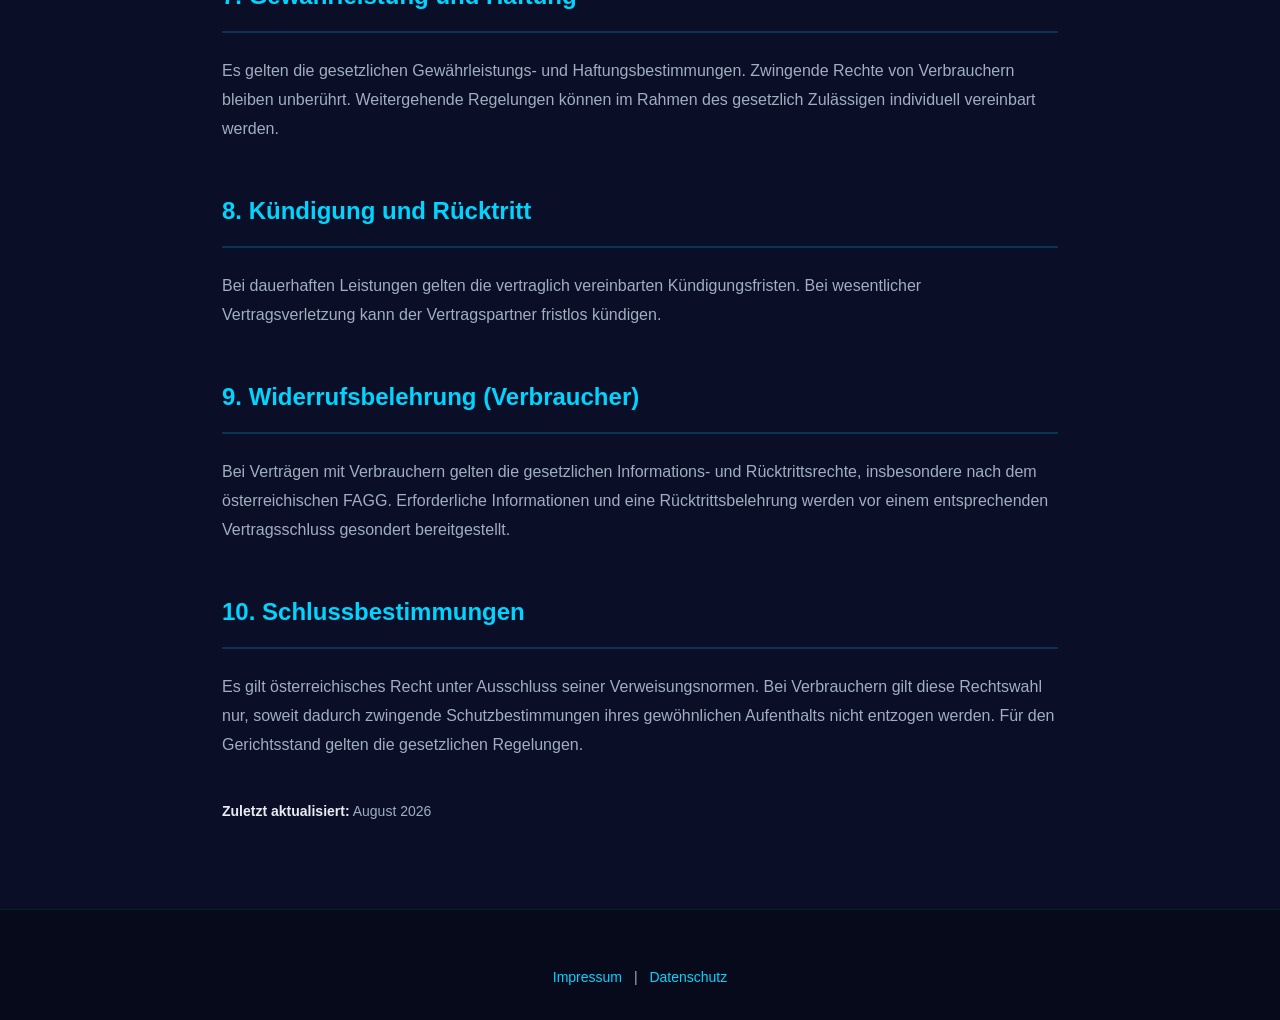
==== commit fea88fd7: "refactor: align legal pages with portfolio purpose" ====
--- a/agb.html
+++ b/agb.html
@@ -19,19 +19,28 @@
 
         <h2>1. Geltungsbereich</h2>
         <p>
-          Diese AGB gelten für Verträge über die Erstellung und Lieferung von
-          Webprojekten und webbasierten Leistungen zwischen dem Anbieter, dem
-          freiberuflich tätigen Webentwickler <strong>Cem Eren Ölmez</strong>
-          und dem Kunden, soweit nicht abweichende schriftliche Vereinbarungen
-          bestehen.
+          Diese AGB gelten ausschließlich für den Fall, dass zwischen
+          <strong>Cem Eren Ölmez</strong> und einem Auftraggeber ausdrücklich
+          ein entgeltlicher Vertrag über ein Webprojekt geschlossen und die
+          Geltung dieser AGB vor Vertragsschluss vereinbart wird. Die bloße
+          Nutzung dieser Portfolio-Website oder eine Kontaktaufnahme begründet
+          kein Vertragsverhältnis. Individuelle Vereinbarungen im jeweiligen
+          Angebot oder Vertrag haben Vorrang.
+        </p>
+        <p>
+          Eine entgeltliche Leistung wird nur angeboten, sofern die dafür
+          erforderlichen rechtlichen und gewerberechtlichen Voraussetzungen
+          erfüllt sind.
         </p>
 
         <h2>2. Vertragsschluss</h2>
         <p>
-          Mit der Auftragserteilung oder einer schriftlichen Bestätigung durch
-          den Auftragnehmer kommt ein verbindlicher Vertrag zustande. Angebote
-          sind freibleibend und unverbindlich, sofern nicht anders
-          gekennzeichnet.
+          Darstellungen und Kontaktmöglichkeiten auf dieser Website sind
+          unverbindlich und stellen kein Vertragsangebot dar. Ein Vertrag kommt
+          erst durch ein individuelles Angebot und dessen Annahme oder durch
+          eine gesonderte schriftliche Vereinbarung zustande. Angebote sind
+          freibleibend, sofern sie nicht ausdrücklich als verbindlich bezeichnet
+          werden.
         </p>
 
         <h2>3. Leistungsumfang</h2>
@@ -50,9 +59,9 @@
 
         <h2>5. Preise und Zahlungsbedingungen</h2>
         <p>
-          Es gelten die im Angebot angegebenen Preise. Zahlungen sind innerhalb
-          von 14 Tagen ohne Abzug fällig, sofern nicht anders vereinbart. Bei
-          Zahlungsverzug können Verzugszinsen verlangt werden.
+          Preise, Zahlungsplan und Fälligkeit werden im individuellen Angebot
+          oder Vertrag festgelegt. Bei Zahlungsverzug gelten die gesetzlichen
+          Bestimmungen.
         </p>
 
         <h2>6. Nutzungsrechte</h2>
@@ -65,10 +74,10 @@
 
         <h2>7. Gewährleistung und Haftung</h2>
         <p>
-          Es gelten die gesetzlichen Gewährleistungsregelungen. Für leichte
-          Fahrlässigkeit haftet der Anbieter nur bei Verletzung wesentlicher
-          Vertragspflichten; die Haftung ist dabei begrenzt auf den
-          vorhersehbaren Schaden.
+          Es gelten die gesetzlichen Gewährleistungs- und Haftungsbestimmungen.
+          Zwingende Rechte von Verbrauchern bleiben unberührt. Weitergehende
+          Regelungen können im Rahmen des gesetzlich Zulässigen individuell
+          vereinbart werden.
         </p>
 
         <h2>8. Kündigung und Rücktritt</h2>
@@ -80,18 +89,19 @@
 
         <h2>9. Widerrufsbelehrung (Verbraucher)</h2>
         <p>
-          Verbraucher haben ein 14-tägiges Widerrufsrecht bei
-          Fernabsatzverträgen. Das Widerrufsrecht besteht nicht bei Verträgen
-          zur Erstellung einer individuell angepassten Website, sobald die
-          Ausführung begonnen hat (vgl. § 18 FAGG / Umsetzung nationaler
-          Regelungen). Bitte prüfen Sie den genauen Wortlaut im Einzelfall oder
-          kontaktieren Sie uns vorher.
+          Bei Verträgen mit Verbrauchern gelten die gesetzlichen Informations-
+          und Rücktrittsrechte, insbesondere nach dem österreichischen FAGG.
+          Erforderliche Informationen und eine Rücktrittsbelehrung werden vor
+          einem entsprechenden Vertragsschluss gesondert bereitgestellt.
         </p>
 
         <h2>10. Schlussbestimmungen</h2>
         <p>
-          Es gilt österreichisches Recht. Erfüllungsort und Gerichtsstand ist,
-          soweit zulässig, der Wohnsitz des Anbieters.
+          Es gilt österreichisches Recht unter Ausschluss seiner
+          Verweisungsnormen. Bei Verbrauchern gilt diese Rechtswahl nur, soweit
+          dadurch zwingende Schutzbestimmungen ihres gewöhnlichen Aufenthalts
+          nicht entzogen werden. Für den Gerichtsstand gelten die gesetzlichen
+          Regelungen.
         </p>
 
         <p style="margin-top: 40px; font-size: 14px; color: #a0aec0">
